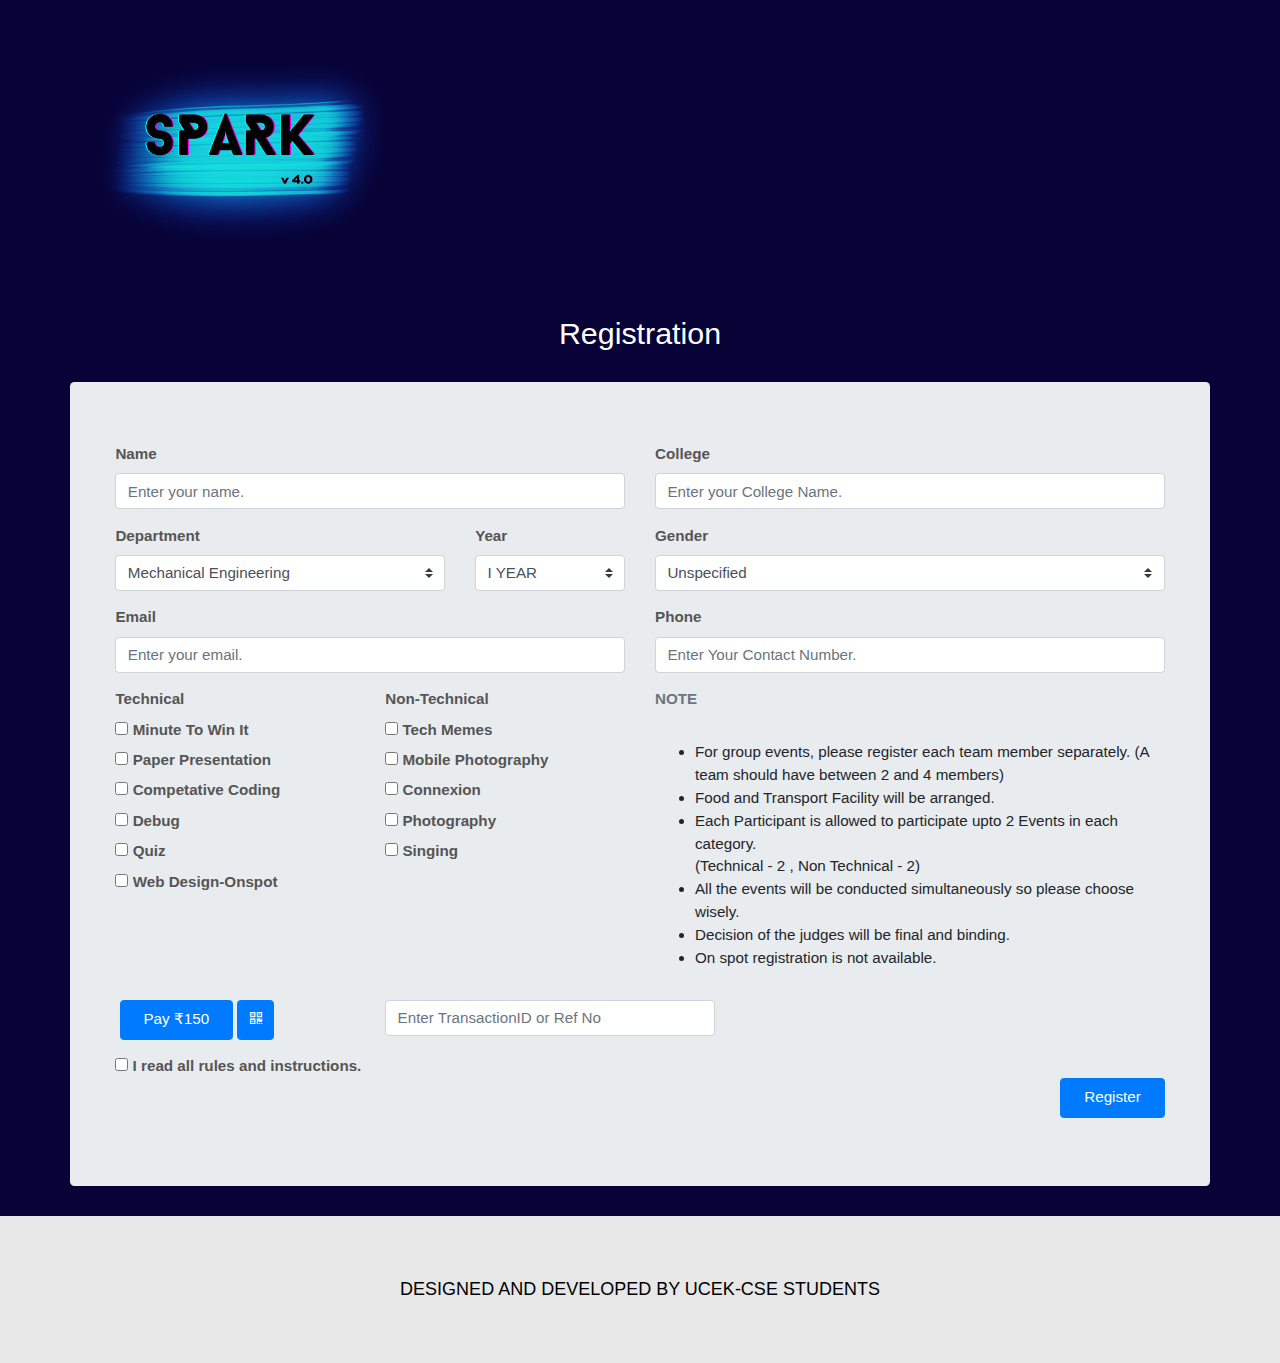
==== index.html @ 908ab039 "Add files via upload" ====
<!doctype html>
<html class="no-js" lang="">
    <head>
        <meta charset="utf-8">
        <meta http-equiv="x-ua-compatible" content="ie=edge">
        <title>Registration</title>
        <meta name="description" content="">
        <meta name="viewport" content="width=device-width, initial-scale=1">
        <meta name="theme-color" content="#cd2929">
        <meta name="mobile-web-app-capable" content="yes"/>
        <meta http-equiv="X-UA-Compatible" content="ie=edge">
        <meta name="theme-color" content="#333333">
        <meta name="mobile-web-app-capable" content="yes">
        <link href="https://maxcdn.bootstrapcdn.com/font-awesome/4.7.0/css/font-awesome.min.css" rel="stylesheet"/>
        <link rel="stylesheet" href="https://stackpath.bootstrapcdn.com/bootstrap/4.5.0/css/bootstrap.min.css">
        <script src="https://code.jquery.com/jquery-3.5.1.min.js"></script>
        <script src="https://stackpath.bootstrapcdn.com/bootstrap/4.5.0/js/bootstrap.min.js"></script>
        <script src="https://cdnjs.cloudflare.com/ajax/libs/popper.js/1.14.6/umd/popper.min.js"></script>
        <link rel="stylesheet" href="css/normalize.css">
        <link rel="stylesheet" href="css/styler.css">
        <style>
            label {
                font-weight: 600;
                color: #555;
            }
            body {
                background: #080337;
            }
            input::-webkit-outer-spin-button,
            input::-webkit-inner-spin-button {
                -webkit-appearance: none;
                margin: 0;
            }
            input[type=number] {
                -moz-appearance: textfield;
            }
            #loader {
                display: none;
                position: fixed;
                top: 0;
                left: 0;
                right: 0;
                bottom: 0;
                width: 100%;
                background: rgba(0,0,0,0.75) url(img/loading2.gif) no-repeat center center;
                z-index: 10000;
            }
                    a {
            color: #e8f0ff;
            text-decoration: none;
            -webkit-transition: 0.2s opacity;
            transition: 0.2s opacity;
        }
        a:hover, a:focus {
            text-decoration: none;
            outline: none;
            opacity: 0.8;
            color: #cd2929;
        }
            #footer {
                position: relative;
                padding-top: 60px;
                padding-bottom: 60px;
                background-color: rgb(231, 231, 231);
            }

            .footer-logo {
                text-align: center;
                margin-bottom: 40px;
            }

            .footer-logo>a>img {
                max-height: 80px;
            }
            .footer-follow {
                text-align: center;
                margin-bottom: 20px;
            }
            .footer-follow li {
                display: inline-block;
                margin-right: 10px;
                margin-bottom: 13px;
            }

            .footer-follow li a {
            display: inline-block;
            width: 50px;
            height: 50px;
            line-height: 50px;
            text-align: center;
            border-radius: 3px;
            background-color: #cd2929;
            color:#FFF;
            }

            .footer-copyright p {
                text-align: center;
                font-size: 18px;
                text-transform: uppercase;
                margin: 0;
            color:rgb(0, 0, 0);
            }




        </style>
    </head>
    <body>
         <!-- Modal registered successfully -->
        <div id="myModal" class="modal fade" tabindex="-1">
            <div class="modal-dialog">
                <div class="modal-content">
                    <div class="modal-header">
                        <h5 class="modal-title">Welcome to Spark v4.0 2022</h5>
                        <a><button type="button" class="close" data-dismiss="modal">&times;</button></a>
                    </div>
                    <div class="modal-body">
                        <p>Congratulations ! You're successfully registered.</p>
                    </div>
                    <div class="modal-footer">

                        <a href="index.html"><button type="button" class="btn btn-primary" data-dismiss="modal">OK</button></a>
                    </div>
                </div>
            </div>
        </div>

        <!----QR model--->
        <div id="qrmodal" class="modal fade" tabindex="-1">
            <div class="modal-dialog">
                <div class="modal-content">
                    <div class="modal-header">
                        <h5 class="modal-title">Pay via Any UPI App</h5>
                        <a><button type="button" class="close" data-dismiss="modal">&times;</button></a>
                    </div>
                    <div class="modal-body">
                        <img src="img/scanner.jpeg" alt="qrcode" height="80%" width="80%">
                    </div>
                    <div class="modal-footer">

                        <a ><button type="button" class="btn btn-primary" data-dismiss="modal">OK</button></a>
                    </div>
                </div>
            </div>
        </div>


        <!--Modal ends here--->
        <div class="container">
            <form method="post" id="regForm" name="google-sheet">
                <a href="index.html"><img src="img/spark.png" alt="Throttlez-logo" height=300px/></a>
                <br><p style="color: white;"></p>
                <h2 class="text-center" style="color:white;font-family: sans-serif;" >Registration</h2>
                <br>

            <div class="row jumbotron">
                <div class="col-sm-6 form-group">
                    <label for="name">Name</label>
                    <input type="text" class="form-control" name="Name" id="name" placeholder="Enter your name." required>
                </div>
                <div class="col-sm-6 form-group">
                    <label for="college">College</label>
                    <input type="text" class="form-control" name="College" id="College" placeholder="Enter your College Name." required>
                </div>

                <div class="col-sm-4 form-group">
                    <label for="dept">Department</label>
                    <select name="Department" class="form-control browser-default custom-select">
                        <option name="Department" id="department" class="form-control" data-department="MECH" value="MECH" selected>Mechanical Engineering</option>
                        <option name="Department" id="department" class="form-control" data-department="AUTO" value="AUTO">Automobile Engineering</option>
                        <option name="Department" id="department" class="form-control" data-department="CIVIL" value="CIVIL">Civil Engineering</option>
                        <option name="Department" id="department" class="form-control" data-department="ECE" value="ECE">Electronics and Communication Engineering</option>
                        <option name="Department" id="department" class="form-control" data-department="CSE/IT" value="CSE/IT">Computer Science/IT</option>
                        <option name="Department" id="department" class="form-control" data-department="OTHERS" value="OTHERS">Others</option>
                    </select>
                </div>
                <div class="col-sm-2 form-group">
                    <label for="year">Year</label>
                    <select name="Year" class="form-control browser-default custom-select">
                        <option name="Year" id="year" class="form-control" data-year="1" value="1" selected>I YEAR</option>
                        <option name="Year" id="year" class="form-control" data-year="2" value="2">II YEAR</option>
                        <option name="Year" id="year" class="form-control" data-year="3" value="3">III YEAR</option>
                        <option name="Year" id="year" class="form-control" data-year="4" value="4">IV YEAR</option>
                    </select>
                </div>
                <div class="col-sm-6 form-group">
                    <label for="gender">Gender</label>
                    <select name="Gender" id="sex" class="form-control browser-default custom-select">
                    <option name="Gender" id="sex" class="form-control" value="male">Male</option>
                    <option name="Gender" id="sex" class="form-control" value="female">Female</option>
                    <option name="Gender" id="sex" class="form-control" value="unspesified" selected>Unspecified</option>
                </select>
                </div>
                <div class="col-sm-6 form-group">
                    <label for="email">Email</label>
                    <input type="email" class="form-control" name="Email" id="email" placeholder="Enter your email." required>
                </div>

                <div class="col-sm-6 form-group">
                    <label for="tel">Phone</label>
                    <input type="number" name="Contact" class="form-control" id="tel" placeholder="Enter Your Contact Number." required>
                </div>

                <div class="col-sm-3 form-group">
                    <label for="cod">Technical</label><br>
                    <div><input type="checkbox" name="techEvent[]" class="tech-checkbox" id="pp" value="PaperPresentation"> <label for="pp">Minute To Win It</label></div>
                    <div><input type="checkbox" name="techEvent[]" class="tech-checkbox" id="aq" value="AutoQuiz"> <label for="aq">Paper Presentation</label></div>
                    <div><input type="checkbox" name="techEvent[]" class="tech-checkbox" id="rc" value="RCCar"> <label for="rc">Competative Coding</label></div>
                    <div><input type="checkbox" name="techEvent[]" class="tech-checkbox" id="hr" value="HydroRocketry"> <label for="hr">Debug</label></div>
                    <div><input type="checkbox" name="techEvent[]" class="tech-checkbox" id="mc" value="MrCad"> <label for="mc">Quiz</label></div>
                    <div><input type="checkbox" name="techEvent[]" class="tech-checkbox" id="mm" value="MrManufacturer"> <label for="mm">Web Design-Onspot</label></div>


                </div>
                <div class="col-sm-3 form-group">
                    <label for="cod">Non-Technical</label><br>
                    <div><input type="checkbox" name="nontechEvent[]" class="nontech-checkbox" id="meme" value="MemeCreation"> <label for="meme">Tech Memes</label></div>
                    <div><input type="checkbox" name="nontechEvent[]" class="nontech-checkbox" id="mobphoto" value="MobilePhotography"> <label for="mobphoto">Mobile Photography</label></div>
                    <div><input type="checkbox" name="nontechEvent[]" class="nontech-checkbox" id="conn" value="Connexion"> <label for="conn">Connexion</label></div>
                    <div><input type="checkbox" name="nontechEvent[]" class="nontech-checkbox" id="conn" value="Photography"> <label for="conn">Photography</label></div>
                    <div><input type="checkbox" name="nontechEvent[]" class="nontech-checkbox" id="conn" value="Singing"> <label for="conn">Singing</label></div>
                    <br>
                    <div class="">
                    </div>
                    <div class=""> 
                    </div>
                   

                </div>
                <input type="hidden" id="event" name="Event" value="">

                <div class="col-sm-6 form-group">
                    <label for="rules"><p class="mb-0 font-weight-bold text-secondary text-uppercase">NOTE</p></label>
                    <div >
                          <p class="mb-4">
                           <ul>
                             <li>For group events, please register each team member separately.
                                (A team should have between 2 and 4 members)</li>
                             <li>Food and Transport Facility will be arranged.</li>
                             <li>Each Participant is allowed to participate upto 2 Events in each category.<br>(Technical - 2 , Non Technical - 2)</li>
                             <li>All the events will be conducted simultaneously so please choose wisely.</li>
                             <li>Decision of the judges will be final and binding.</li>
                             <li>On spot registration is not available.</li>
                           </ul>
                          </p>
                      </div>
                </div>

                <div class="col-sm-3 form-group">
                    <label for="btn"></label>
                    <a id="paymentanchor"  href="https://p.paytm.me/xCTH/65dxlxsf=INR&am=150.0" class="btn btn-primary py-2 px-4 text-white"><span>Pay ₹150</span></a>
                    <a class="btn btn-primary py-2 text-white" data-toggle="modal" data-target="#qrmodal"><i class="fa fa-qrcode" aria-hidden="true"></i></a>

                </div>

                <div class="col-sm-4 form-group">
                    <input type="number" name="TransactionID" class="form-control" id="tractId" placeholder="Enter TransactionID or Ref No" >

                </div>

                <div class="col-sm-12">
                    <input type="checkbox" name="Rules" class="form-check d-inline" id="chb" required><label for="chb" class="form-check-label">&nbsp;I read all rules and instructions.
                    </label>
                </div>

                <div class="col-sm-12 form-group mb-0">

                   <input type="submit"  id="regBtn" name="submit" value="Register" class="btn btn-primary mb-2 float-right py-2 px-4 text-white" data-toggle="modal">
                </div>

            </div>
            </form>
        </div>
        <div id="loader"></div>
        <footer id="footer">
            <div class="container">
              <!-- Row -->
                <div class="row">
                  <div class="col-md-12">
                    <div class="footer-copyright">
                      <p>Designed and Developed by UCEK-CSE Students</p>
                    </div>
                  </div>
                </div>
                <!-- /Row -->
              </div>
              <!-- /Container -->
            </footer>
        <script src="https://code.jquery.com/jquery-3.6.0.min.js"></script>
        <script src="https://cdn.jsdelivr.net/npm/bootstrap@5.0.1/dist/js/bootstrap.bundle.min.js"></script>
        <script>


            const scriptURL = 'https://script.google.com/macros/s/AKfycbzQ34mi61Ye5yr8z4qNITyy_3GenRYMoir9vLdEFFBYPlBG8whuRzRxXDW0ZoGKSZxdQA/exec'
            const form = document.forms['google-sheet']

            form.addEventListener('submit', e => {
            e.preventDefault()
            var check_box_values = $('#regForm [type="checkbox"]:checked').map(function () {
                return this.value;
                }).get();
                document.getElementById("event").value = check_box_values;
                var spinner = $('#loader');
                $("#loader").show().delay(4000).fadeOut();


            fetch(scriptURL, { method: 'POST', body: new FormData(form)})
            .then(response =>  $("#myModal").modal('show'))
            .catch(error => console.log("Error",error))
            })

        </script>


        <script src="https://cdnjs.cloudflare.com/ajax/libs/jquery/3.3.1/jquery.min.js"></script>
        <script>


            $(document).ready(function () {
            $("input[name='techEvent[]']").change(function () {

            var maxAllowed = 2;
            var cnt = $("input[name='techEvent[]']:checked").length;
            if (cnt > maxAllowed) {
                $(this).prop("checked", "");
            }

            });

            });

            $(document).ready(function () {
            $("input[name='nontechEvent[]']").change(function () {
            var maxAllowed = 2;
            var cnt = $("input[name='nontechEvent[]']:checked").length;
            if (cnt > maxAllowed) {
                $(this).prop("checked", "");
            }

            });
            });







        </script>

    </body>
</html>
---- css/styler.css ----
@font-face {
    font-family: 'Exo2.0-Black';
    src: url('../fonts/exo_2.0/Exo2.0-Black.eot'), url('../fonts/exo_2.0/Exo2.0-Black.otf');
}

@font-face {
    font-family: 'Exo2.0-Light';
    src: url('../fonts/exo_2.0/Exo2.0-Light.eot'), url('../fonts/exo_2.0/Exo2.0-Light.otf');
}

html{font-size: 1em;}
.floating-logo{
  position: absolute;
  left: 10%;
  width: 100px;
  height: 100px;
  background: rgb(238, 238, 238);
  padding: 25px 0;
}
.hide{
  /*height: 100vh;*/
  width:100%;
  font-family: 'Exo2.0-Light',sans-serif;
  background: url('../img/bg_dots_black.png');
  /*text-align: center;*/
}
.top_bar{
  background: #cd2929;
  width:100%;
  position:fixed;
  height: 5px;
}
.h_register{
  margin: 0 auto;
  font-variant: small-caps;
  font-size: 2em;
  width:60%;
  /*background: #fff;*/
  color:#000;
  /*background: #fff;*/
  height: 100%;
  padding:  10% ;
  padding-bottom: 20px;
  padding-top: 2%;
  box-sizing: border-box;
}

.h_register p{
  font-size: 0.4em;
   line-height: 3px;
    margin:0;
}
.form{
  text-align: left;
  font-size: 0.7em;
}
.dept{
  font-size: 1em;
  float: left;
  width: 60%;
}
.yr{
  font-size: 1em;
  float: left;
  width: 40%;
}
.form input{
  border: 1px solid #cd2929;
  font-family:'Exo2.0-Light';
  height: 30px;
  border-radius: 2px;
  width: 100%;
  color: Black;
  font-variant: normal;
  padding: 0.1em;
  font-size: 1em;
}
input:focus{
  border: 1px solid #cd2929;
  box-shadow: 0px 0px 5px #cd2929;
  outline: 0;
}
.dept input{
  width: 80%;
}
.reg-title{
  font-family: 'Exo2.0-Black',sans-serif;
  text-align: center;
  font-size: 1.5em;
}
.submit{
  text-align: center;
  padding: 6px;
  width:40%;
  color:#fff;
  background: #cd2929;
  font-size: 0.6em;
  /*box-shadow: 1px 1px 1px 1.5px #999;*/
  border: solid 2px #cd2929;
  border-radius: 2px;
}
.submit_block{
  text-align: center;
}

.foot{
  padding-top: 20px;
  text-align: center;
  font-family: 'Exo2.0-Light';
  padding-bottom: 20px;
}

.foot a{
  text-decoration: none;
  color: #cd2929;
}

.foot a:hover{
  color: #aaaaaa;
}
.event_column{
  height:200px;
  border: 1px solid black;
}
.event_row{
  margin: 40px auto;
}

.eventhover{
  display:none;
}
.event-hover-active{
  display: block;
  opacity: 0.5;
  background: #111;
  height:200px;
  position:relative;
  bottom:200px;
}



/* Media Queries
–––––––––––––––––––––––––––––––––––––––––––––––––– */



/* Larger than mobile */
@media (min-width: 320px) and (max-width: 549px) {
  html{font-size: 0.6em;}
  .h_register{width: 100%;}
  .form input{ height: 20px; }
  .floating-logo{display: none;}
}

/* Larger than phablet (also point when grid becomes active) */
@media (min-width: 550px) and (max-width:749px) {
  html{font-size: 0.7em;}
  .h_register{width:90%;}
  .form input{ height: 25px; }
  .floating-logo{display: none;}
}

/* Larger than tablet */
@media (min-width: 750px) and (max-width:999px) {
  html{font-size: 0.85em;}
  .h_register{width: 80%;}
  .form input{ height: 28px; }
  .floating-logo{left: 4%;}
}

/* Larger than desktop */
@media (min-width: 1000px) {
  html{font-size: 0.95em;}
  .h_register{width: 70%;}
}

/* Larger than Desktop HD */
@media (min-width: 1200px) {}
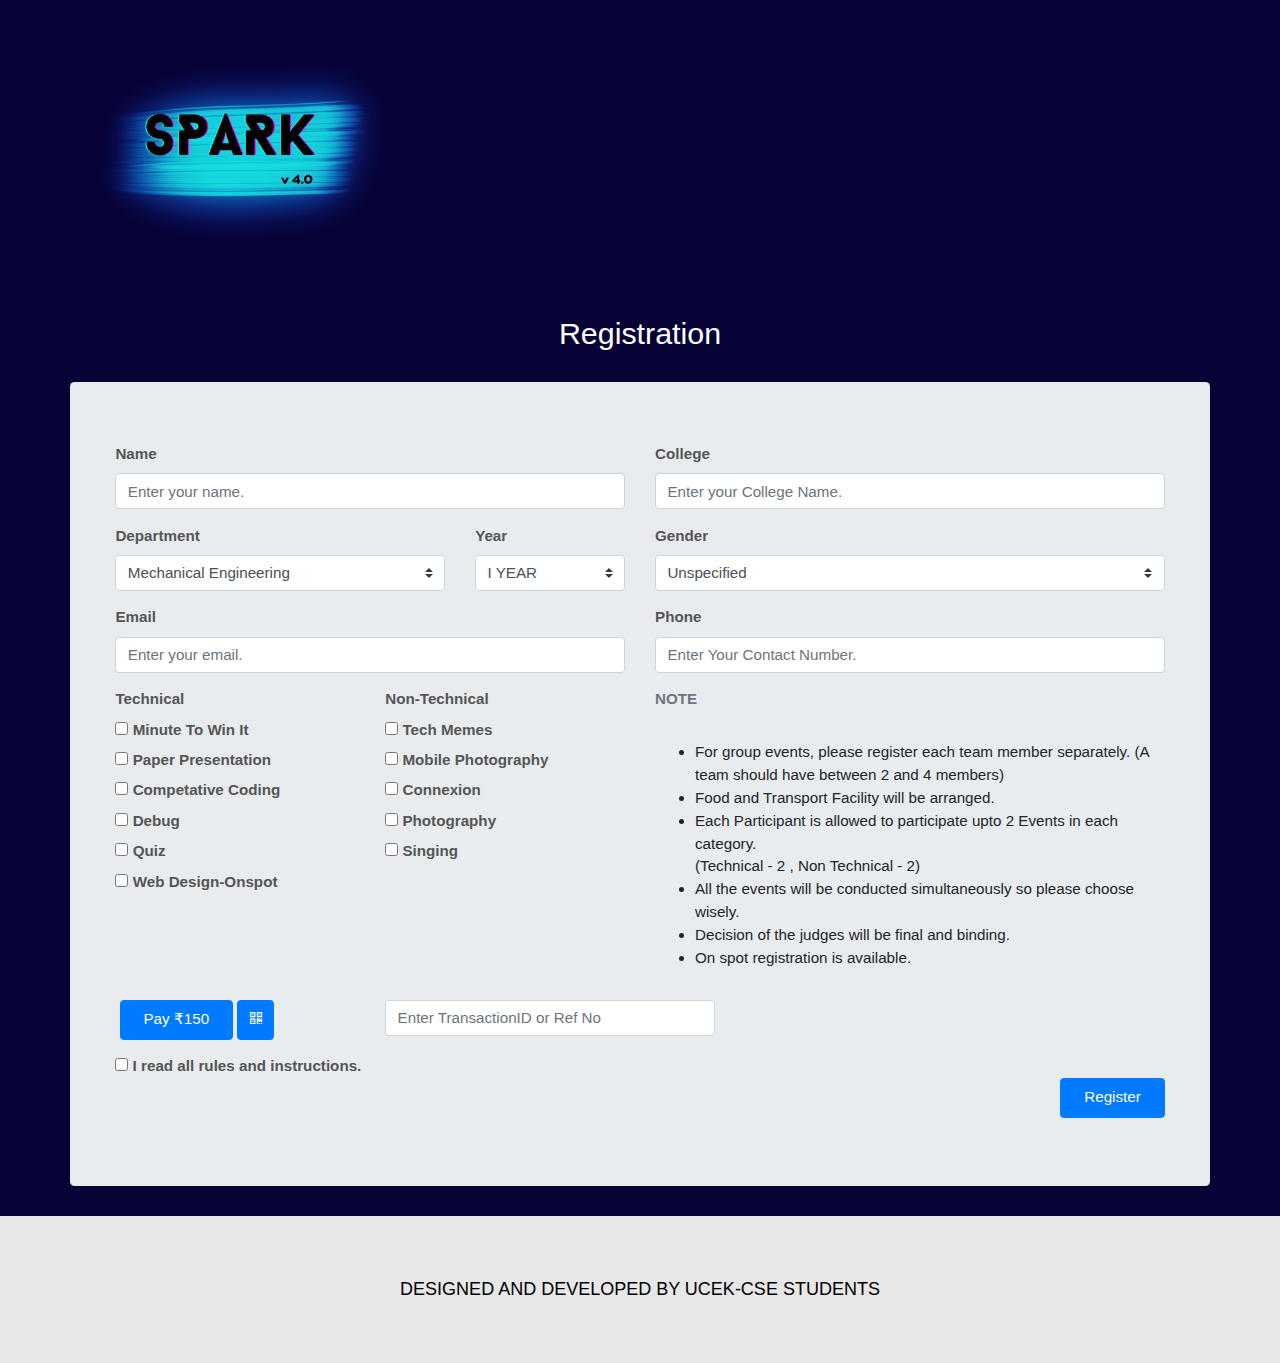
==== commit dc78b6a9: "Update index.html" ====
--- a/index.html
+++ b/index.html
@@ -241,7 +241,7 @@
                              <li>Each Participant is allowed to participate upto 2 Events in each category.<br>(Technical - 2 , Non Technical - 2)</li>
                              <li>All the events will be conducted simultaneously so please choose wisely.</li>
                              <li>Decision of the judges will be final and binding.</li>
-                             <li>On spot registration is not available.</li>
+                             <li>On spot registration is available.</li>
                            </ul>
                           </p>
                       </div>
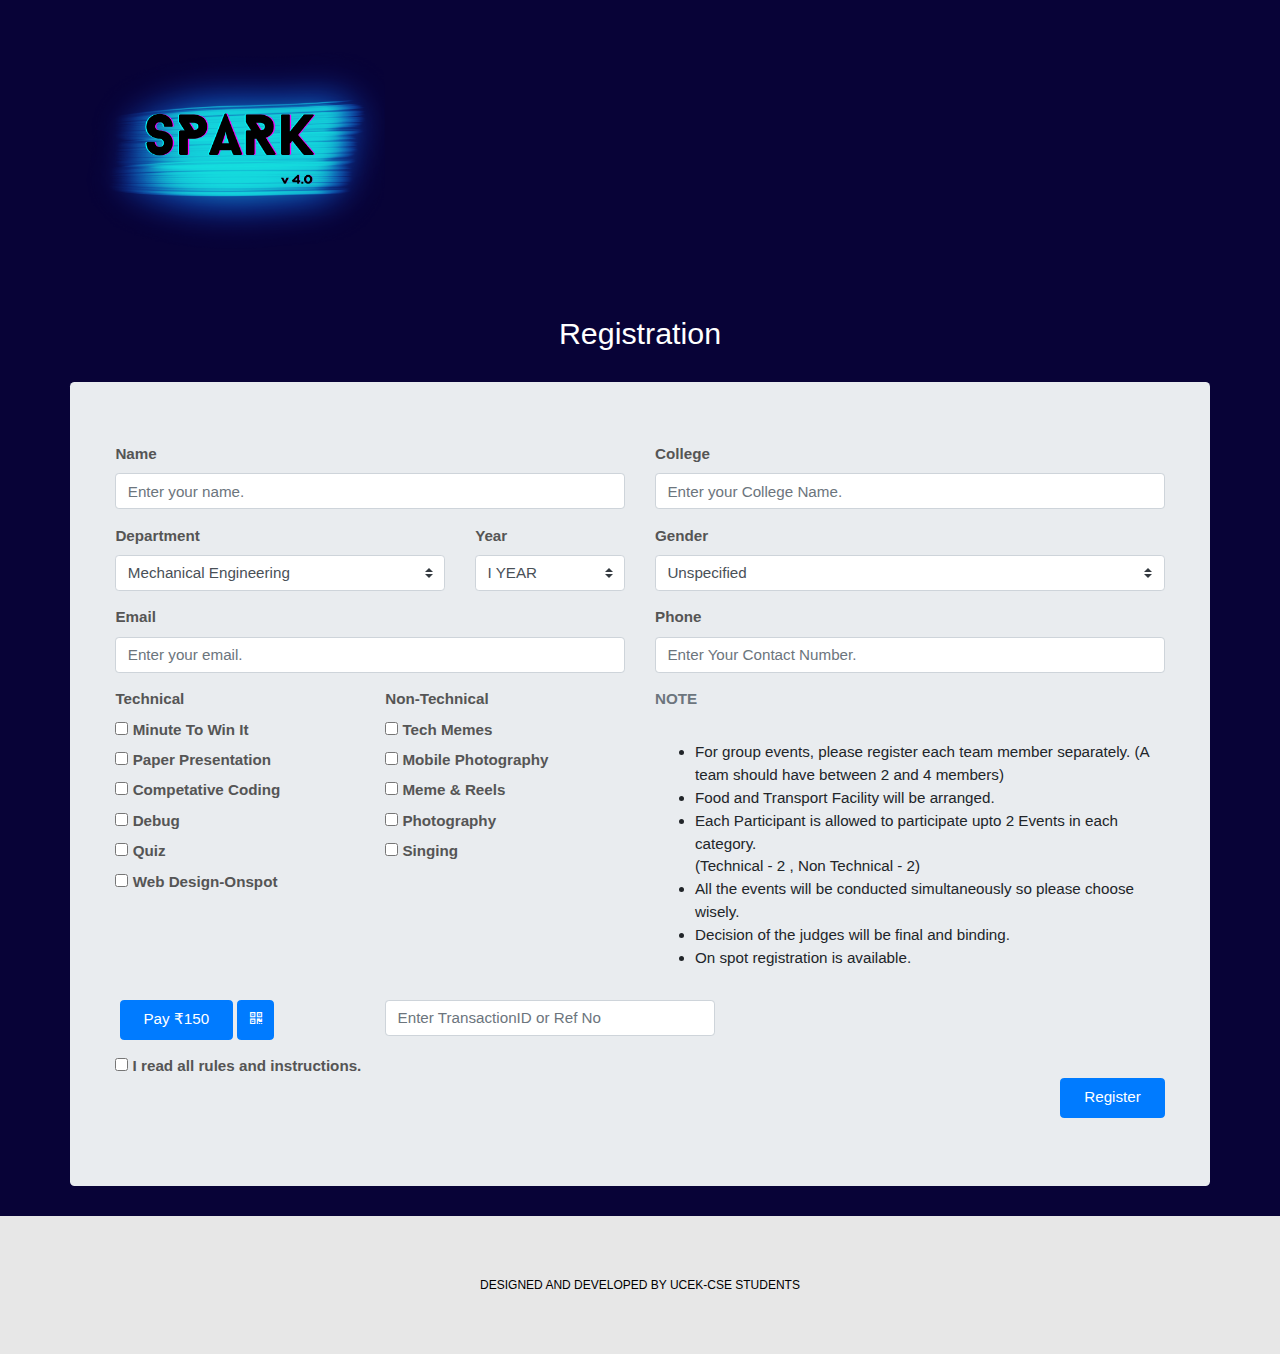
==== commit 20762a29: "Update index.html" ====
--- a/index.html
+++ b/index.html
@@ -95,7 +95,7 @@
 
             .footer-copyright p {
                 text-align: center;
-                font-size: 18px;
+                font-size: 12px;
                 text-transform: uppercase;
                 margin: 0;
             color:rgb(0, 0, 0);
@@ -217,9 +217,9 @@
                     <label for="cod">Non-Technical</label><br>
                     <div><input type="checkbox" name="nontechEvent[]" class="nontech-checkbox" id="meme" value="MemeCreation"> <label for="meme">Tech Memes</label></div>
                     <div><input type="checkbox" name="nontechEvent[]" class="nontech-checkbox" id="mobphoto" value="MobilePhotography"> <label for="mobphoto">Mobile Photography</label></div>
-                    <div><input type="checkbox" name="nontechEvent[]" class="nontech-checkbox" id="conn" value="Connexion"> <label for="conn">Connexion</label></div>
-                    <div><input type="checkbox" name="nontechEvent[]" class="nontech-checkbox" id="conn" value="Photography"> <label for="conn">Photography</label></div>
-                    <div><input type="checkbox" name="nontechEvent[]" class="nontech-checkbox" id="conn" value="Singing"> <label for="conn">Singing</label></div>
+                    <div><input type="checkbox" name="nontechEvent[]" class="nontech-checkbox" id="conn" value="Memes"> <label for="lab">Meme & Reels</label></div>
+                    <div><input type="checkbox" name="nontechEvent[]" class="nontech-checkbox" id="conn" value="Photography"> <label for="photo">Photography</label></div>
+                    <div><input type="checkbox" name="nontechEvent[]" class="nontech-checkbox" id="conn" value="Singing"> <label for="sing">Singing</label></div>
                     <br>
                     <div class="">
                     </div>
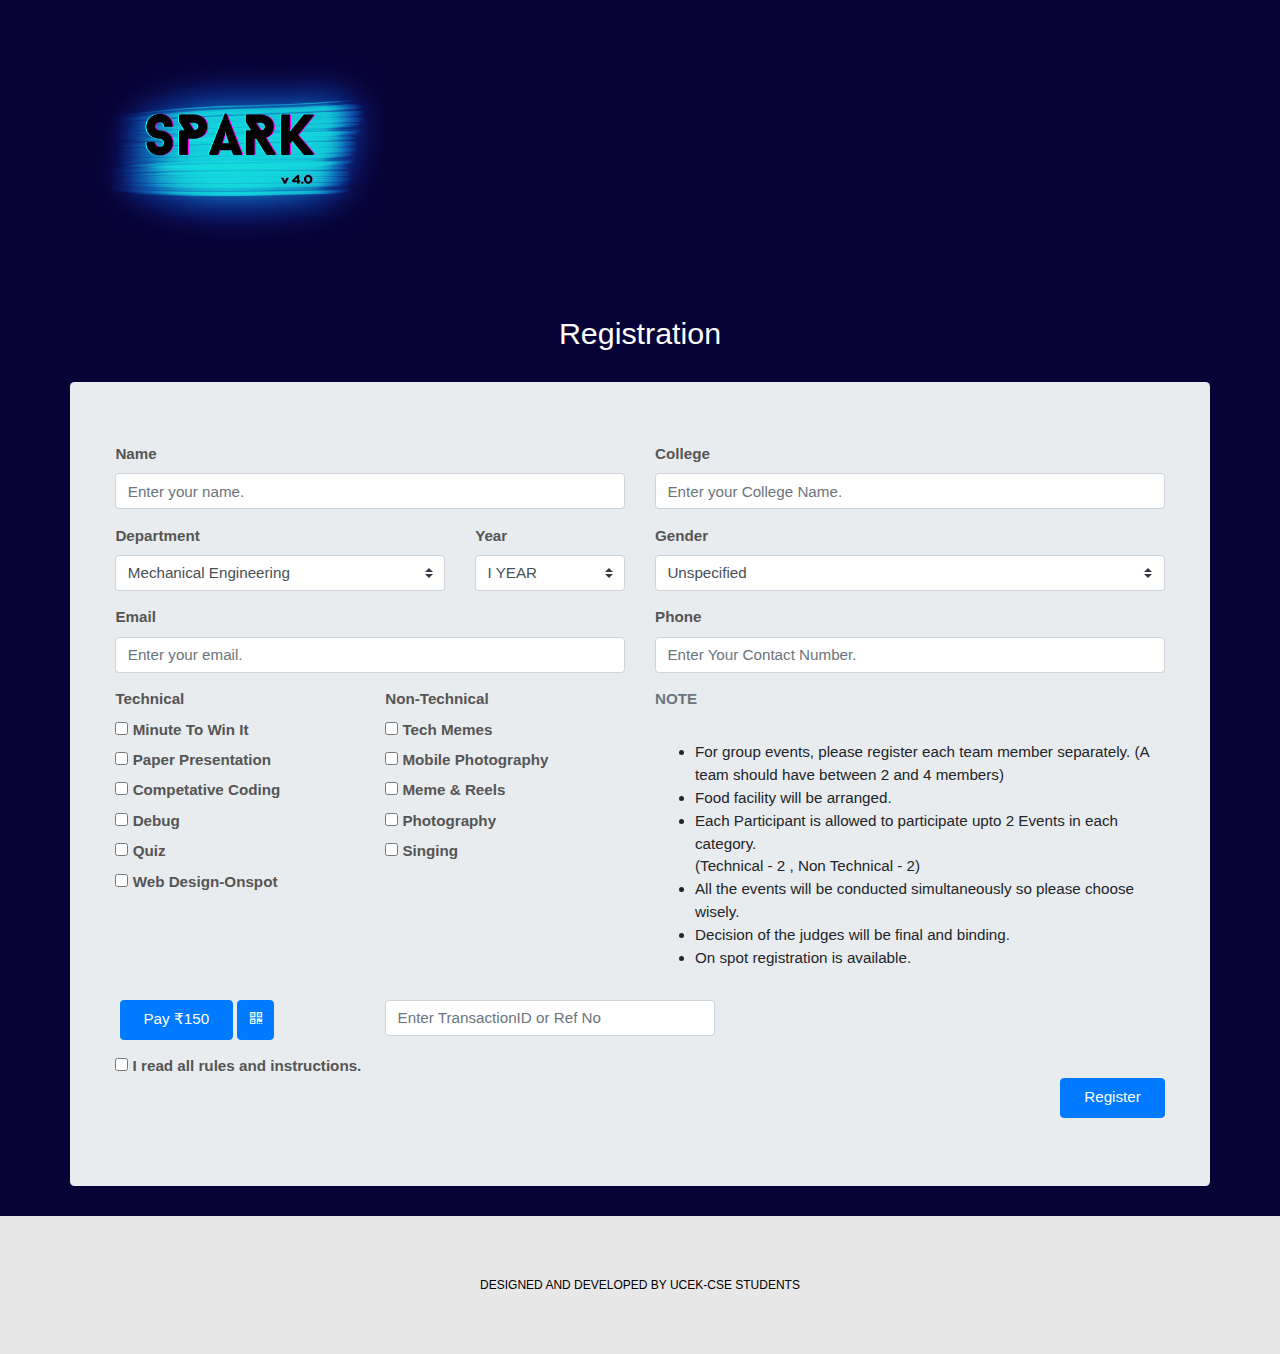
==== commit 4115b97d: "Update index.html" ====
--- a/index.html
+++ b/index.html
@@ -237,7 +237,7 @@
                            <ul>
                              <li>For group events, please register each team member separately.
                                 (A team should have between 2 and 4 members)</li>
-                             <li>Food and Transport Facility will be arranged.</li>
+                             <li>Food facility will be arranged.</li>
                              <li>Each Participant is allowed to participate upto 2 Events in each category.<br>(Technical - 2 , Non Technical - 2)</li>
                              <li>All the events will be conducted simultaneously so please choose wisely.</li>
                              <li>Decision of the judges will be final and binding.</li>
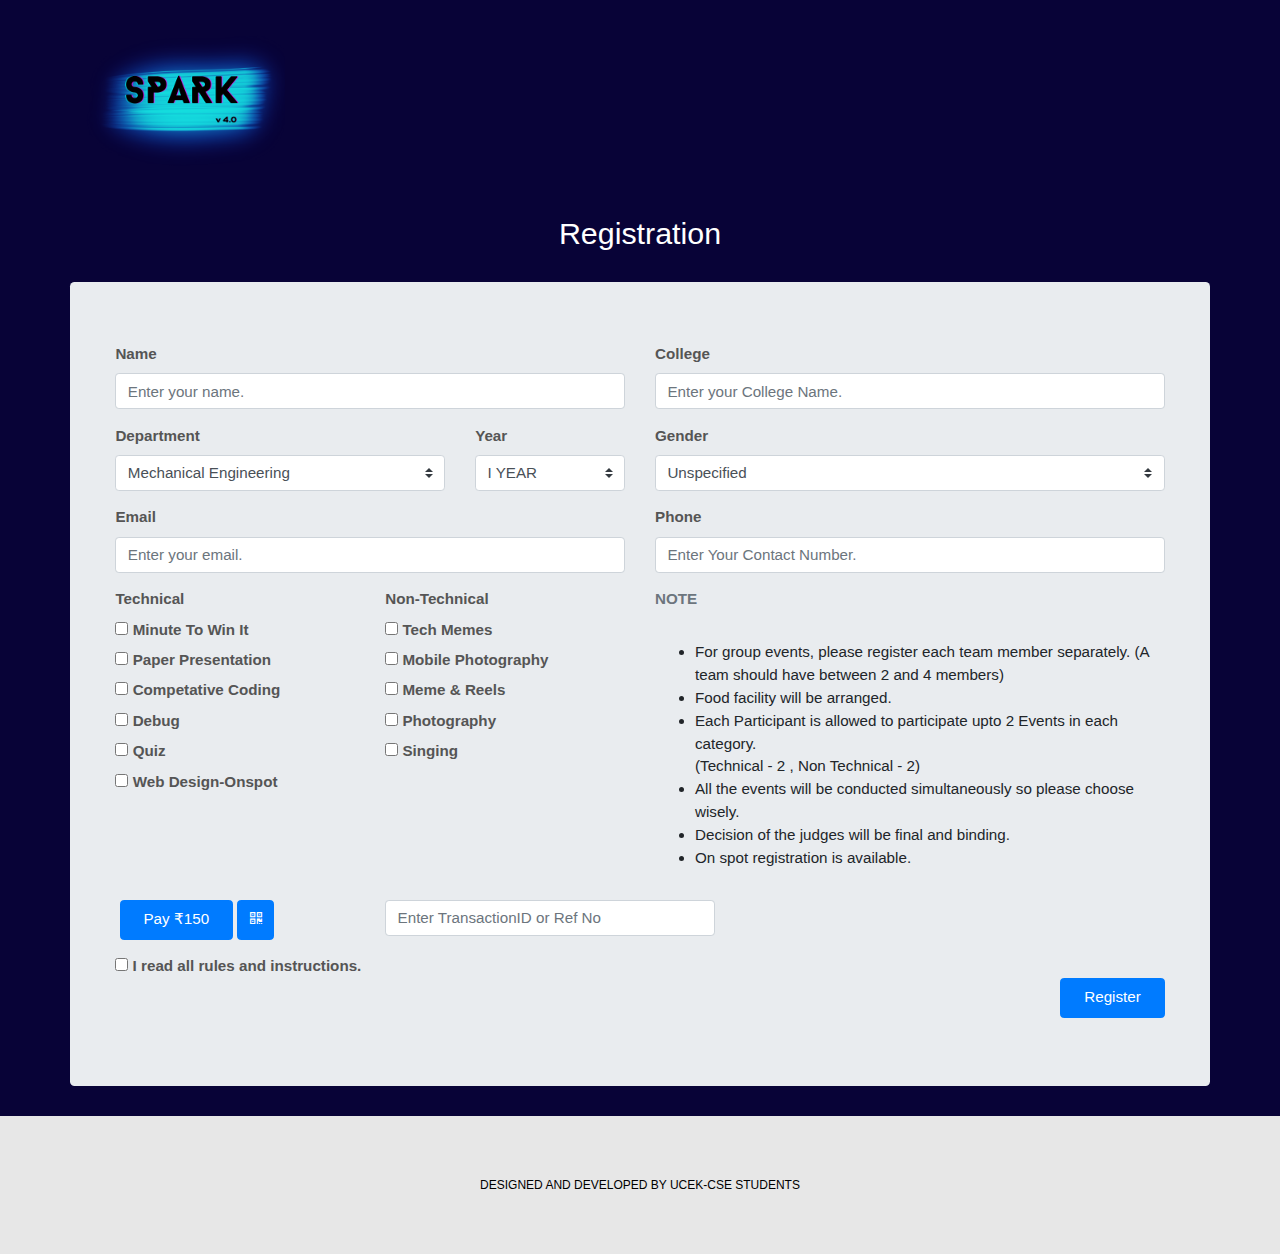
==== commit 1e228655: "Update index.html" ====
--- a/index.html
+++ b/index.html
@@ -149,7 +149,7 @@
         <!--Modal ends here--->
         <div class="container">
             <form method="post" id="regForm" name="google-sheet">
-                <a href="index.html"><img src="img/spark.png" alt="Throttlez-logo" height=300px/></a>
+                <a href="index.html"><img src="img/spark.png" alt="Throttlez-logo" height=200px/></a>
                 <br><p style="color: white;"></p>
                 <h2 class="text-center" style="color:white;font-family: sans-serif;" >Registration</h2>
                 <br>
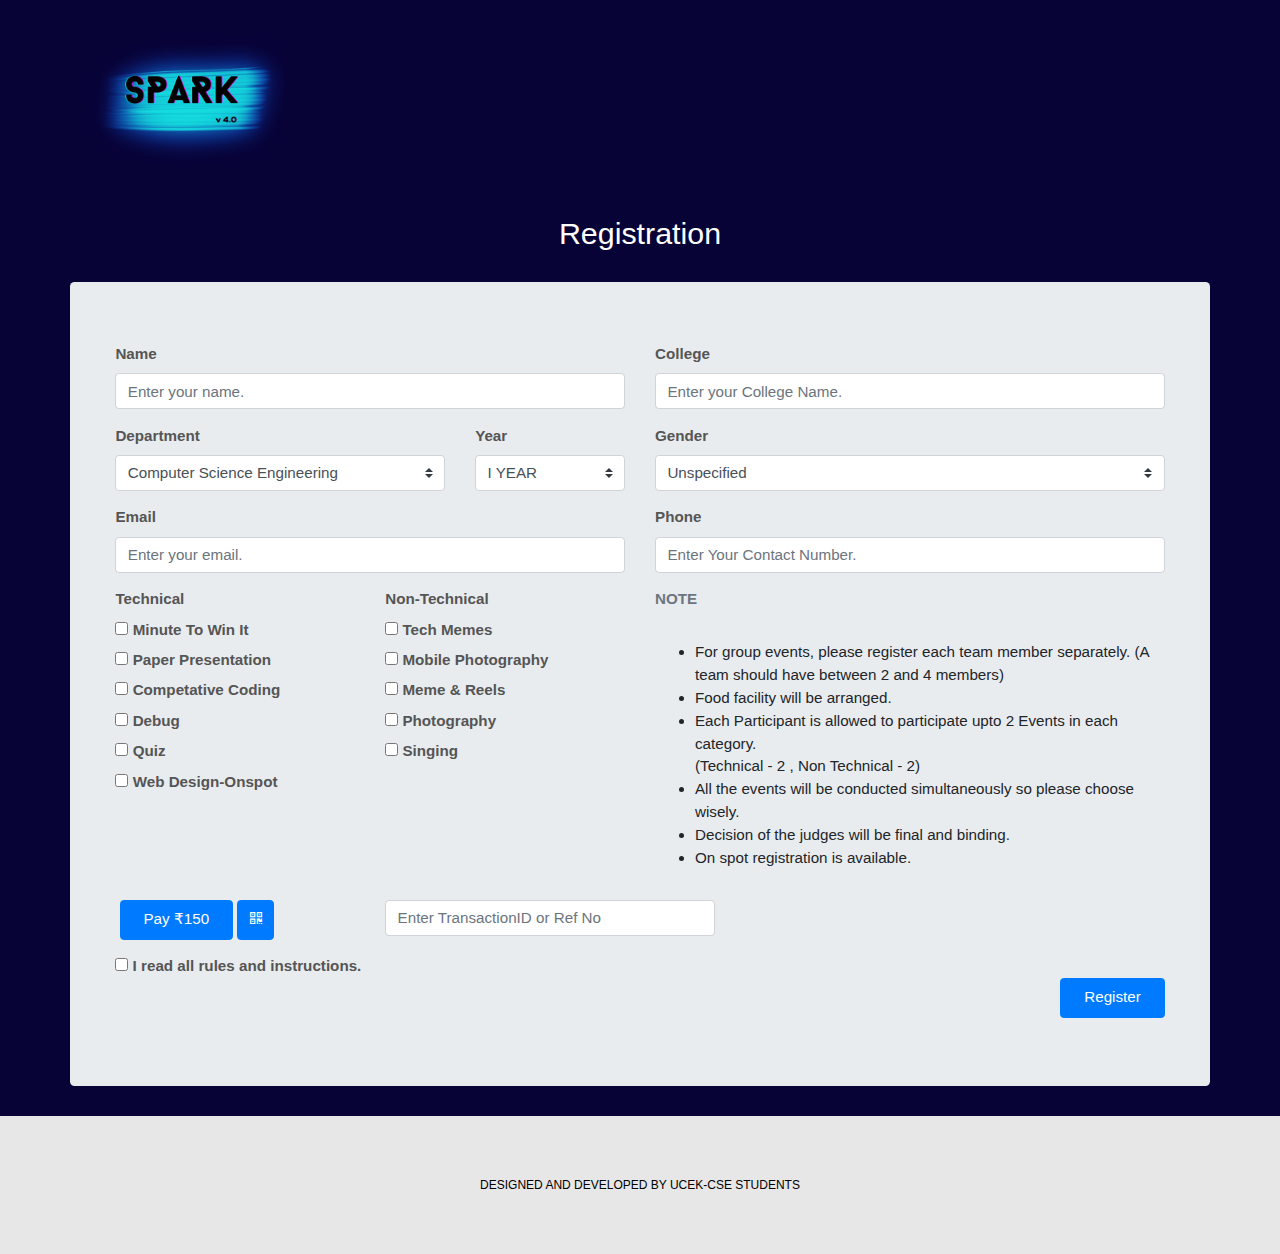
==== commit 0be9052a: "Update index.html" ====
--- a/index.html
+++ b/index.html
@@ -167,11 +167,11 @@
                 <div class="col-sm-4 form-group">
                     <label for="dept">Department</label>
                     <select name="Department" class="form-control browser-default custom-select">
-                        <option name="Department" id="department" class="form-control" data-department="MECH" value="MECH" selected>Mechanical Engineering</option>
+                        <option name="Department" id="department" class="form-control" data-department="MECH" value="CSE" selected>Computer Science Engineering</option>
                         <option name="Department" id="department" class="form-control" data-department="AUTO" value="AUTO">Automobile Engineering</option>
                         <option name="Department" id="department" class="form-control" data-department="CIVIL" value="CIVIL">Civil Engineering</option>
                         <option name="Department" id="department" class="form-control" data-department="ECE" value="ECE">Electronics and Communication Engineering</option>
-                        <option name="Department" id="department" class="form-control" data-department="CSE/IT" value="CSE/IT">Computer Science/IT</option>
+                        <option name="Department" id="department" class="form-control" data-department="CSE/IT" value="MECH">Mechanical Engineering</option>
                         <option name="Department" id="department" class="form-control" data-department="OTHERS" value="OTHERS">Others</option>
                     </select>
                 </div>
